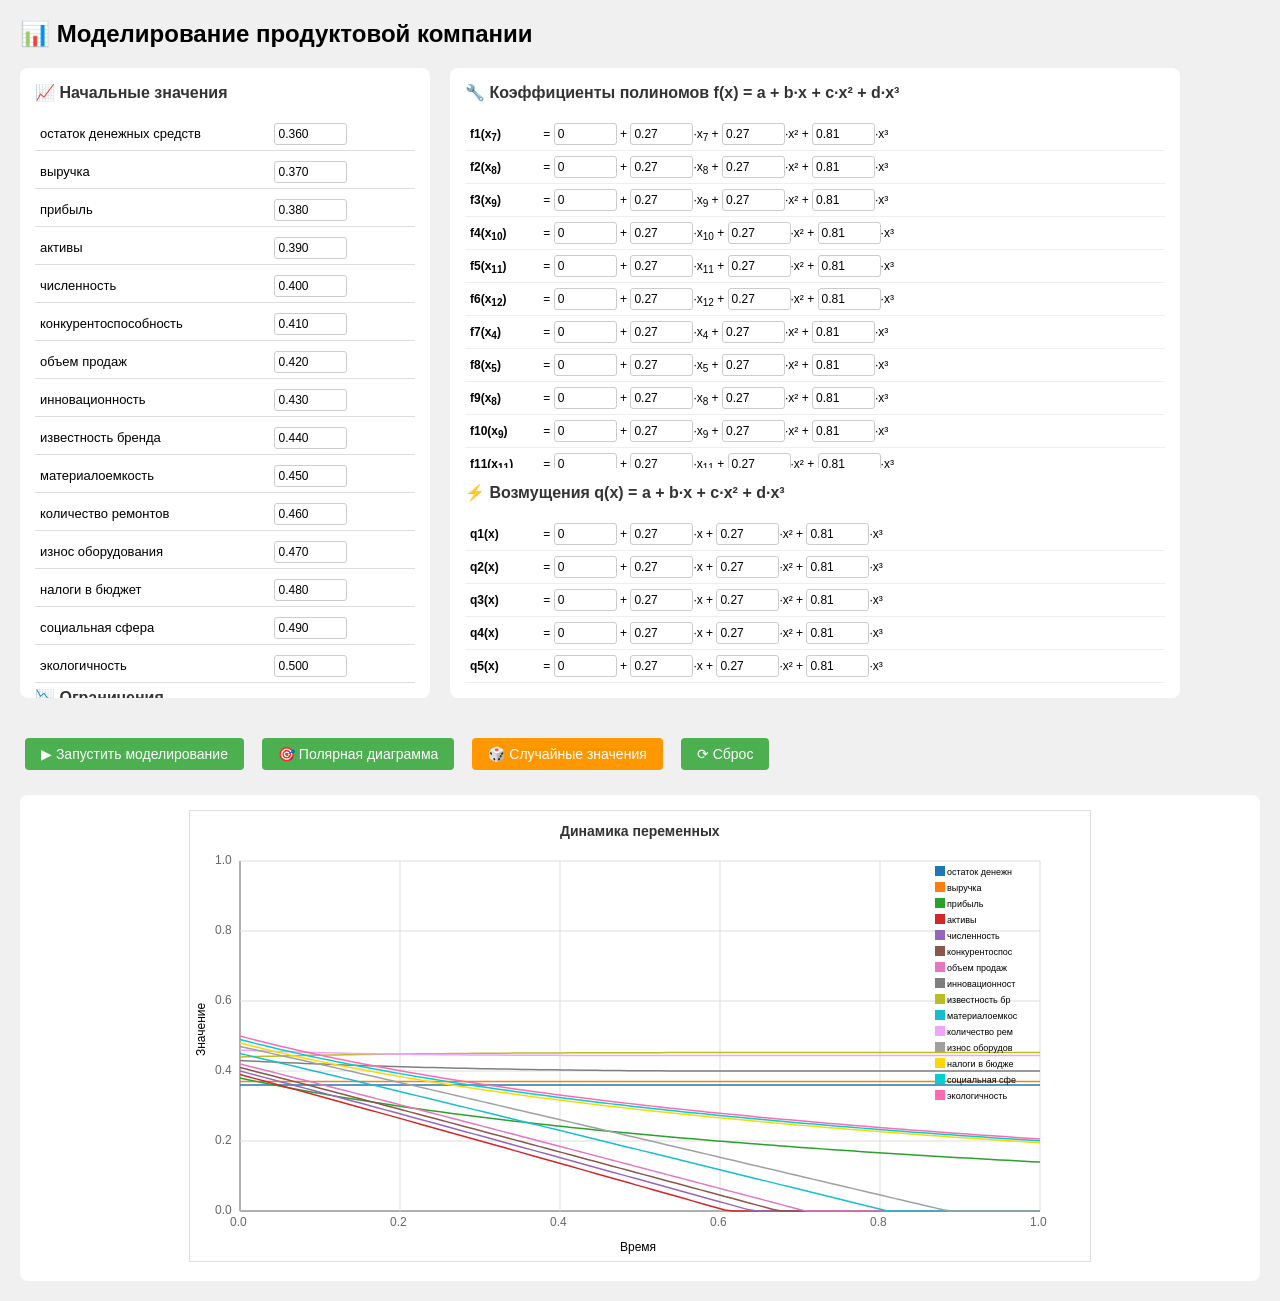
==== index.html @ 107d365e "init" ====
<!DOCTYPE html>
<html lang="ru">
<head>
    <meta charset="UTF-8">
    <meta name="viewport" content="width=device-width, initial-scale=1.0">
    <title>Продуктовая компания - Моделирование</title>
    <link rel="icon" href="data:;base64,iVBORw0KGgo=">
    <link rel="stylesheet" href="style.css">
</head>
<body>
<h2>📊 Моделирование продуктовой компании</h2>
<div class="container">
    <div class="left-panel">
        <h3>📈 Начальные значения</h3>
        <div id="initial-values"></div>
        
        <h3>📉 Ограничения</h3>
        <div id="limits"></div>
        
        <div class="note">
            <strong>Примечание:</strong> Все значения в диапазоне [0, 1]
        </div>
    </div>
    
    <div class="right-panel">
        <h3>🔧 Коэффициенты полиномов f(x) = a + b·x + c·x² + d·x³</h3>
        <div class="scrollable" id="polynomials"></div>
        
        <h3>⚡ Возмущения q(x) = a + b·x + c·x² + d·x³</h3>
        <div class="scrollable" id="perturbations"></div>
        
    </div>

    <div class="button-group">
        <button id="runBtn">▶ Запустить моделирование</button>
        <button id="polarBtn">🎯 Полярная диаграмма</button>
        <button id="randomBtn" class="random-btn">🎲 Случайные значения</button>
        <button id="resetBtn">⟳ Сброс</button>
    </div>
</div>

<div class="graph-container" id="graphContainer">
    <canvas id="graphCanvas" width="900" height="450"></canvas>
</div>
<div class="graph-container" id="polarContainer" style="display:none;">
    <canvas id="polarCanvas" width="500" height="500"></canvas>
</div>

<script src="script.js"></script>
</body>
</html>
---- style.css ----
body {
    font-family: Arial, sans-serif;
    margin: 20px;
    background-color: #f0f0f0;
}

.container {
    display: flex;
    gap: 20px;
    flex-wrap: wrap;
}

.left-panel {
    width: 380px;
    background: white;
    padding: 15px;
    border-radius: 8px;
    height: 600px;
    overflow-y: auto;
}

.right-panel {
    width: 700px;
    background: white;
    padding: 15px;
    border-radius: 8px;
    max-height: 600px;
    overflow-y: auto;
}

.param-row {
    margin: 5px 0;
    padding: 5px;
    border-bottom: 1px solid #ddd;
}

.param-row span {
    display: inline-block;
    width: 230px;
    font-size: 13px;
}

input {
    width: 65px;
    padding: 3px;
    font-size: 12px;
    border: 1px solid #ccc;
    border-radius: 3px;
}

button {
    background-color: #4CAF50;
    color: white;
    padding: 8px 16px;
    margin: 5px;
    border: none;
    border-radius: 4px;
    cursor: pointer;
    font-size: 14px;
}

button:hover {
    background-color: #45a049;
}

.random-btn {
    background-color: #ff9800;
}

.random-btn:hover {
    background-color: #f57c00;
}

.graph-container {
    margin-top: 20px;
    background: white;
    padding: 15px;
    border-radius: 8px;
    text-align: center;
}

canvas {
    border: 1px solid #ddd;
    background: white;
    max-width: 100%;
    height: auto;
}

h3 {
    margin-top: 0;
    color: #333;
    font-size: 16px;
}

.note {
    font-size: 11px;
    color: #666;
    margin-top: 10px;
}

.button-group {
    margin-top: 15px;
    text-align: center;
    display: flex;
    flex-wrap: wrap;
    justify-content: center;
    gap: 8px;
}

.scrollable {
    max-height: 350px;
    overflow-y: auto;
    margin-bottom: 15px;
}

.poly-row {
    font-size: 12px;
    padding: 5px;
    border-bottom: 1px solid #eee;
}

.poly-row b {
    display: inline-block;
    width: 70px;
}
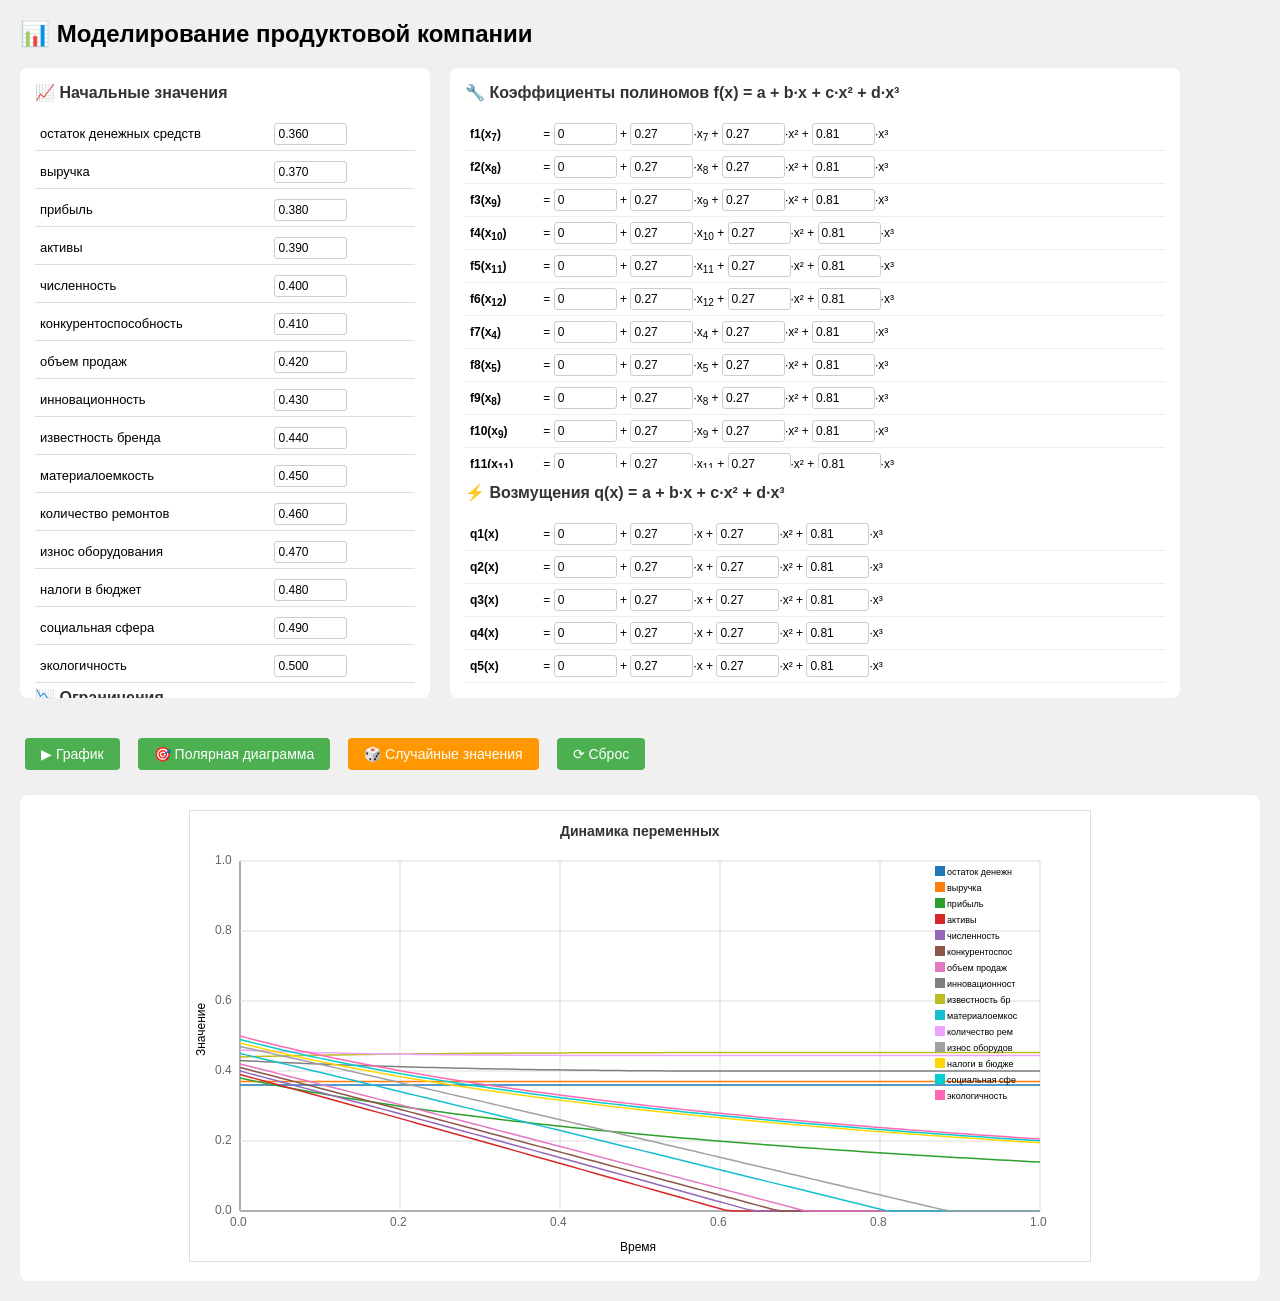
==== commit 83b4a745: "Update index.html" ====
--- a/index.html
+++ b/index.html
@@ -32,7 +32,7 @@
     </div>
 
     <div class="button-group">
-        <button id="runBtn">▶ Запустить моделирование</button>
+        <button id="runBtn">▶ График</button>
         <button id="polarBtn">🎯 Полярная диаграмма</button>
         <button id="randomBtn" class="random-btn">🎲 Случайные значения</button>
         <button id="resetBtn">⟳ Сброс</button>
@@ -48,4 +48,4 @@
 
 <script src="script.js"></script>
 </body>
-</html>+</html>
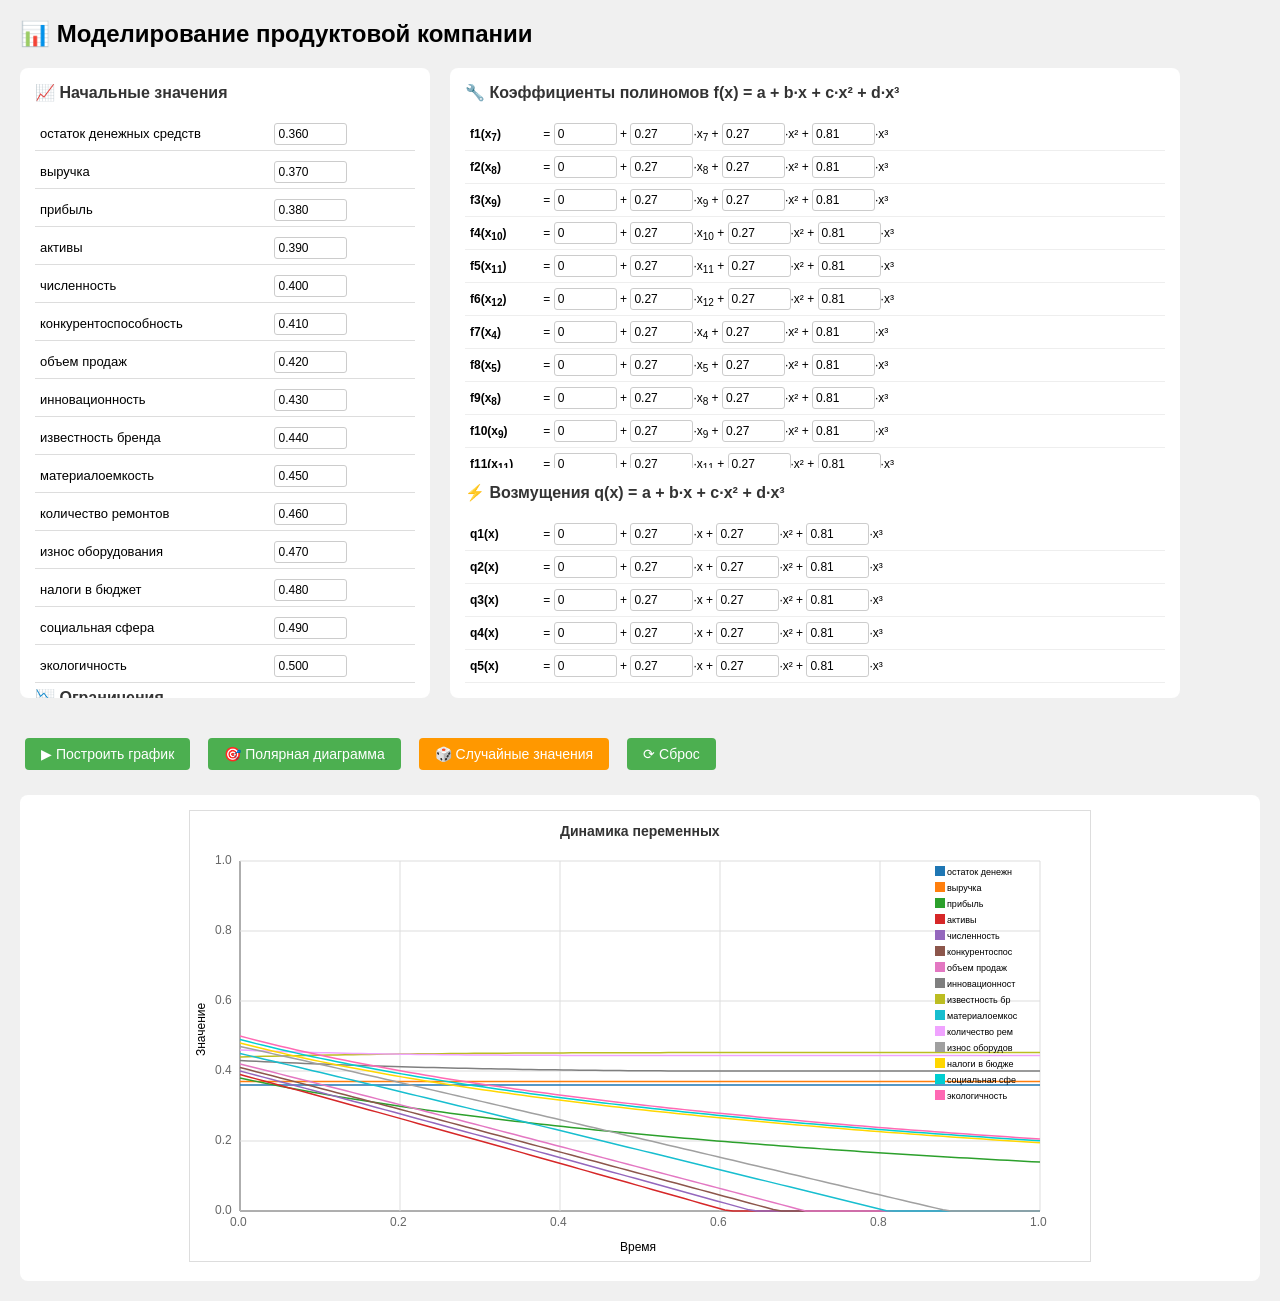
==== commit ac02e238: "Update index.html" ====
--- a/index.html
+++ b/index.html
@@ -32,7 +32,7 @@
     </div>
 
     <div class="button-group">
-        <button id="runBtn">▶ График</button>
+        <button id="runBtn">▶ Построить график</button>
         <button id="polarBtn">🎯 Полярная диаграмма</button>
         <button id="randomBtn" class="random-btn">🎲 Случайные значения</button>
         <button id="resetBtn">⟳ Сброс</button>
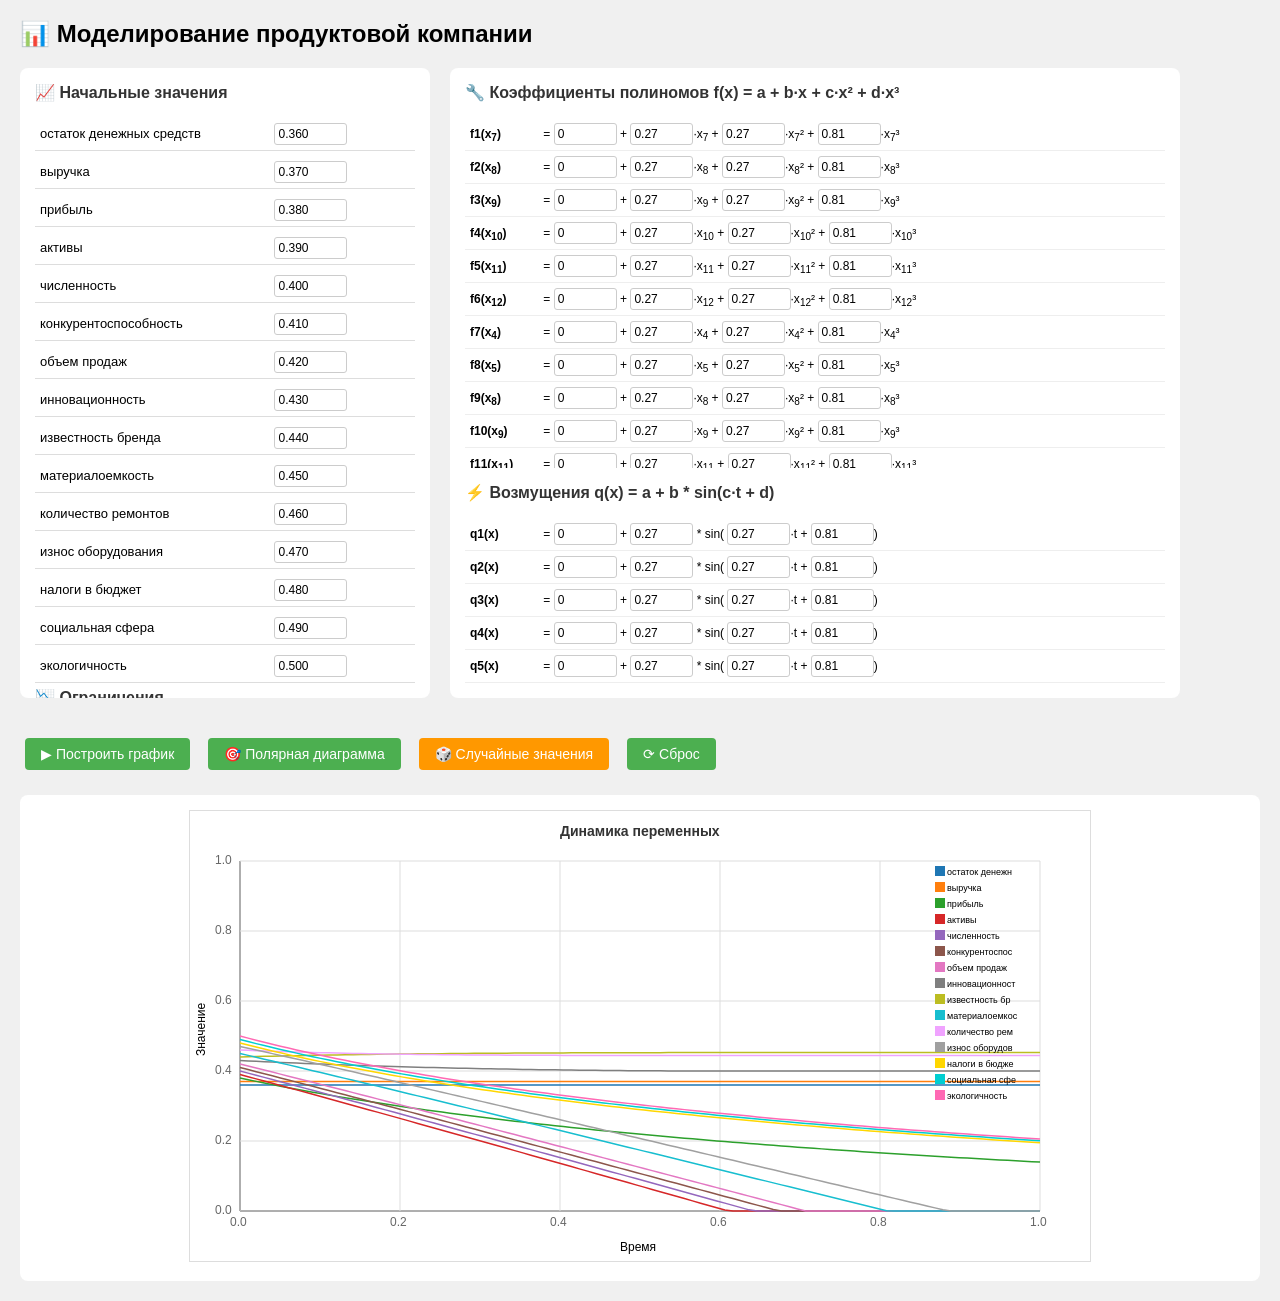
==== commit 897c5e91: "Update index.html" ====
--- a/index.html
+++ b/index.html
@@ -26,7 +26,7 @@
         <h3>🔧 Коэффициенты полиномов f(x) = a + b·x + c·x² + d·x³</h3>
         <div class="scrollable" id="polynomials"></div>
         
-        <h3>⚡ Возмущения q(x) = a + b·x + c·x² + d·x³</h3>
+        <h3>⚡ Возмущения q(x) = a + b * sin(c·t + d)</h3>
         <div class="scrollable" id="perturbations"></div>
         
     </div>
